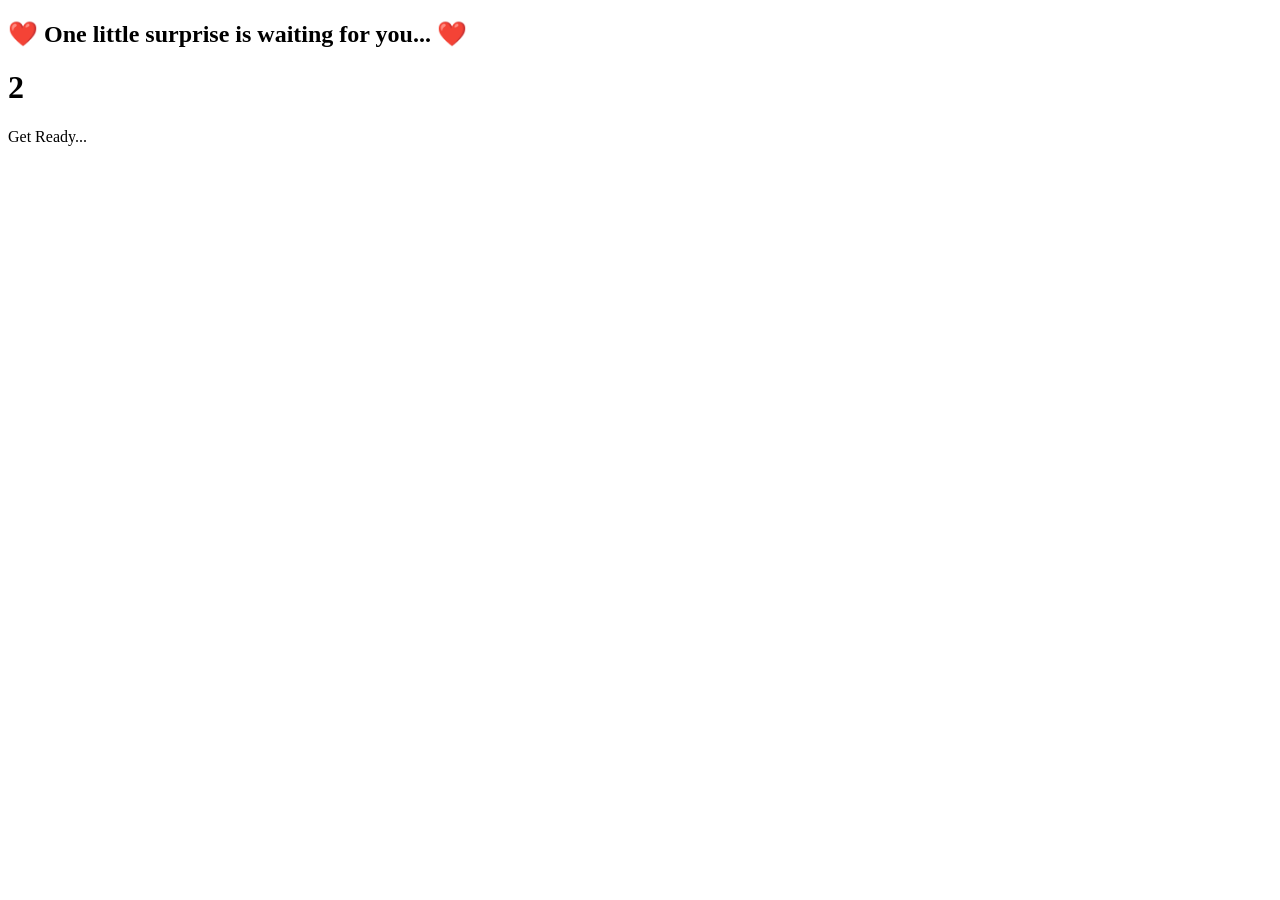
==== countdown.html @ b7610d9a "Create countdown.html" ====
<!DOCTYPE html>
<html lang="en">
<head>
    <meta charset="UTF-8">
    <meta name="viewport" content="width=device-width, initial-scale=1.0">
    <title>Get Ready ❤️</title>

    <link rel="stylesheet" href="style.css">

    <link href="https://fonts.googleapis.com/css2?family=Poppins:wght@300;500;700&display=swap" rel="stylesheet">
</head>

<body class="countdown-page">

<div class="countdown-container">

    <h2 class="smallText">
        ❤️ One little surprise is waiting for you... ❤️
    </h2>

    <h1 id="countdown">3</h1>

    <p class="loading">
        Get Ready...
    </p>

</div>

<script>

let count = 3;

const countdown = document.getElementById("countdown");

const timer = setInterval(() => {

    count--;

    if(count > 0){

        countdown.innerHTML = count;

    }else{

        clearInterval(timer);

        countdown.innerHTML = "💌";

        setTimeout(()=>{

            window.location.href="letter.html";

        },1500);

    }

},1000);

</script>

</body>
</html>
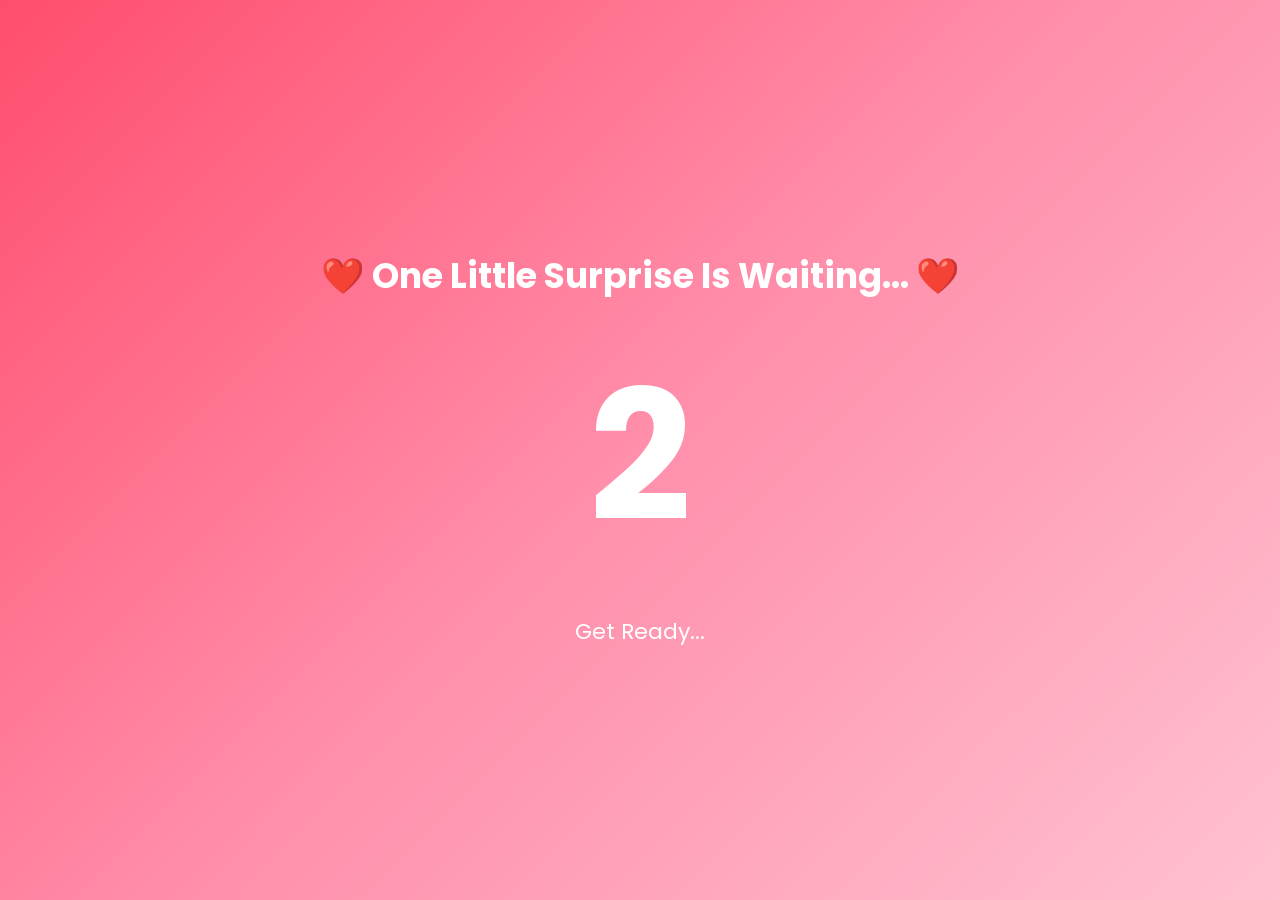
==== commit 0b54c33b: "Update countdown.html" ====
--- a/countdown.html
+++ b/countdown.html
@@ -1,62 +1,141 @@
 <!DOCTYPE html>
 <html lang="en">
 <head>
-    <meta charset="UTF-8">
-    <meta name="viewport" content="width=device-width, initial-scale=1.0">
-    <title>Get Ready ❤️</title>
+<meta charset="UTF-8">
+<meta name="viewport" content="width=device-width, initial-scale=1.0">
 
-    <link rel="stylesheet" href="style.css">
+<title>Get Ready ❤️</title>
 
-    <link href="https://fonts.googleapis.com/css2?family=Poppins:wght@300;500;700&display=swap" rel="stylesheet">
+<link rel="stylesheet" href="style.css">
+
+<style>
+
+body{
+display:flex;
+justify-content:center;
+align-items:center;
+height:100vh;
+background:linear-gradient(135deg,#ff4d6d,#ff8fab,#ffc2d1);
+overflow:hidden;
+color:white;
+}
+
+.box{
+
+text-align:center;
+
+animation:fadeIn 1s;
+
+}
+
+.box h2{
+
+font-size:35px;
+
+margin-bottom:20px;
+
+}
+
+#number{
+
+font-size:180px;
+
+font-weight:bold;
+
+animation:pulse 1s infinite;
+
+}
+
+.loading{
+
+margin-top:20px;
+
+font-size:22px;
+
+}
+
+@keyframes pulse{
+
+0%{
+
+transform:scale(1);
+
+}
+
+50%{
+
+transform:scale(1.2);
+
+}
+
+100%{
+
+transform:scale(1);
+
+}
+
+}
+
+</style>
+
 </head>
 
-<body class="countdown-page">
+<body>
 
-<div class="countdown-container">
+<div class="box">
 
-    <h2 class="smallText">
-        ❤️ One little surprise is waiting for you... ❤️
-    </h2>
+<h2>
 
-    <h1 id="countdown">3</h1>
+❤️ One Little Surprise Is Waiting... ❤️
 
-    <p class="loading">
-        Get Ready...
-    </p>
+</h2>
+
+<div id="number">
+
+3
+
+</div>
+
+<p class="loading">
+
+Get Ready...
+
+</p>
 
 </div>
 
 <script>
 
-let count = 3;
+let count=3;
 
-const countdown = document.getElementById("countdown");
+const number=document.getElementById("number");
 
-const timer = setInterval(() => {
+const timer=setInterval(()=>{
 
-    count--;
+count--;
 
-    if(count > 0){
+if(count>0){
 
-        countdown.innerHTML = count;
+number.innerHTML=count;
 
-    }else{
+}else{
 
-        clearInterval(timer);
+clearInterval(timer);
 
-        countdown.innerHTML = "💌";
+number.innerHTML="💌";
 
-        setTimeout(()=>{
+setTimeout(()=>{
 
-            window.location.href="letter.html";
+window.location.href="letter.html";
 
-        },1500);
+},1500);
 
-    }
+}
 
 },1000);
 
 </script>
 
 </body>
+
 </html>
--- a/style.css
+++ b/style.css
@@ -0,0 +1,180 @@
+@import url('https://fonts.googleapis.com/css2?family=Great+Vibes&family=Poppins:wght@300;400;600;700&display=swap');
+
+*{
+margin:0;
+padding:0;
+box-sizing:border-box;
+font-family:'Poppins',sans-serif;
+}
+
+body{
+background:linear-gradient(135deg,#ff4d6d,#ff8fab,#ffc2d1);
+height:100vh;
+overflow:hidden;
+display:flex;
+justify-content:center;
+align-items:center;
+color:white;
+position:relative;
+}
+
+/* Intro */
+
+#intro{
+position:fixed;
+width:100%;
+height:100%;
+background:#ff4d6d;
+display:flex;
+flex-direction:column;
+justify-content:center;
+align-items:center;
+z-index:999;
+transition:1s;
+}
+
+#intro h1{
+font-size:80px;
+}
+
+#intro h2{
+font-size:35px;
+margin-top:15px;
+}
+
+.trista{
+font-family:'Great Vibes',cursive;
+font-size:70px;
+margin-top:20px;
+}
+
+/* Main */
+
+#main{
+display:none;
+width:90%;
+max-width:800px;
+padding:40px;
+text-align:center;
+background:rgba(255,255,255,.15);
+backdrop-filter:blur(20px);
+border-radius:25px;
+box-shadow:0 15px 40px rgba(0,0,0,.25);
+animation:fadeIn 1.5s;
+}
+
+.title{
+font-family:'Great Vibes',cursive;
+font-size:60px;
+margin-bottom:20px;
+}
+
+.question{
+margin-top:30px;
+font-size:30px;
+}
+
+p{
+margin-top:20px;
+font-size:20px;
+line-height:1.8;
+}
+
+/* Buttons */
+
+.buttons{
+margin-top:35px;
+}
+
+button{
+padding:16px 35px;
+font-size:20px;
+border:none;
+border-radius:50px;
+cursor:pointer;
+margin:15px;
+transition:.4s;
+font-weight:bold;
+}
+
+#yes{
+background:#00c853;
+color:white;
+}
+
+#yes:hover{
+transform:scale(1.1);
+box-shadow:0 0 25px #00ff88;
+}
+
+#no{
+background:#ff1744;
+color:white;
+position:absolute;
+}
+
+/* Floating Hearts */
+
+.heart{
+position:fixed;
+bottom:-30px;
+font-size:25px;
+pointer-events:none;
+animation:floatUp 6s linear forwards;
+}
+
+/* Animations */
+
+@keyframes fadeIn{
+
+from{
+opacity:0;
+transform:translateY(40px);
+}
+
+to{
+opacity:1;
+transform:translateY(0);
+}
+
+}
+
+@keyframes floatUp{
+
+0%{
+transform:translateY(0);
+opacity:1;
+}
+
+100%{
+transform:translateY(-120vh);
+opacity:0;
+}
+
+}
+
+/* Mobile */
+
+@media(max-width:768px){
+
+.title{
+font-size:42px;
+}
+
+.question{
+font-size:22px;
+}
+
+p{
+font-size:18px;
+}
+
+button{
+width:90%;
+}
+
+.trista{
+font-size:50px;
+}
+
+}
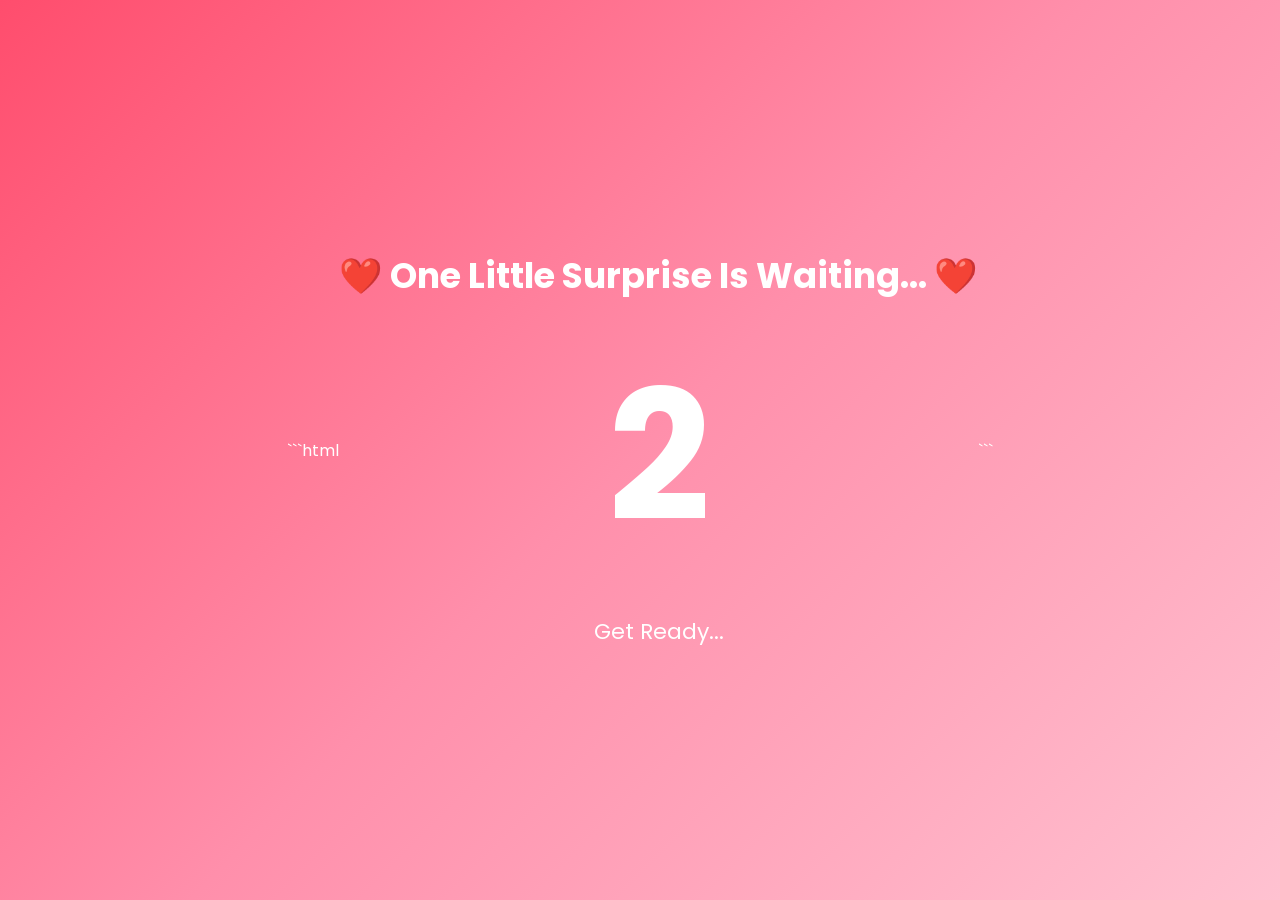
==== commit c7e0b447: "Update countdown.html" ====
--- a/countdown.html
+++ b/countdown.html
@@ -1,141 +1,140 @@
+```html
 <!DOCTYPE html>
 <html lang="en">
+
 <head>
-<meta charset="UTF-8">
-<meta name="viewport" content="width=device-width, initial-scale=1.0">
+    <meta charset="UTF-8">
+    <meta name="viewport" content="width=device-width, initial-scale=1.0">
 
-<title>Get Ready ❤️</title>
+    <title>Get Ready ❤️</title>
 
-<link rel="stylesheet" href="style.css">
+    <link rel="stylesheet" href="style.css">
 
-<style>
+    <style>
 
-body{
-display:flex;
-justify-content:center;
-align-items:center;
-height:100vh;
-background:linear-gradient(135deg,#ff4d6d,#ff8fab,#ffc2d1);
-overflow:hidden;
-color:white;
-}
+        body {
+            display: flex;
+            justify-content: center;
+            align-items: center;
+            height: 100vh;
+            background: linear-gradient(135deg, #ff4d6d, #ff8fab, #ffc2d1);
+            overflow: hidden;
+            color: white;
+        }
 
-.box{
+        .box {
+            text-align: center;
+            animation: fadeIn 1s;
+        }
 
-text-align:center;
+        .box h2 {
+            font-size: 35px;
+            margin-bottom: 20px;
+        }
 
-animation:fadeIn 1s;
+        #number {
+            font-size: 180px;
+            font-weight: bold;
+            animation: pulse 1s infinite;
+        }
 
-}
+        .loading {
+            margin-top: 20px;
+            font-size: 22px;
+        }
 
-.box h2{
+        @keyframes pulse {
 
-font-size:35px;
+            0% {
+                transform: scale(1);
+            }
 
-margin-bottom:20px;
+            50% {
+                transform: scale(1.2);
+            }
 
-}
+            100% {
+                transform: scale(1);
+            }
 
-#number{
+        }
 
-font-size:180px;
-
-font-weight:bold;
-
-animation:pulse 1s infinite;
-
-}
-
-.loading{
-
-margin-top:20px;
-
-font-size:22px;
-
-}
-
-@keyframes pulse{
-
-0%{
-
-transform:scale(1);
-
-}
-
-50%{
-
-transform:scale(1.2);
-
-}
-
-100%{
-
-transform:scale(1);
-
-}
-
-}
-
-</style>
+    </style>
 
 </head>
 
 <body>
 
-<div class="box">
+    <!-- Romantic Background Music -->
+    <audio id="bgMusic" autoplay loop>
+        <source src="https://orangefreesounds.com/wp-content/uploads/2025/04/Emotional-romantic-piano-music.mp3" type="audio/mpeg">
+        Your browser does not support the audio element.
+    </audio>
 
-<h2>
+    <div class="box">
 
-❤️ One Little Surprise Is Waiting... ❤️
+        <h2>
+            ❤️ One Little Surprise Is Waiting... ❤️
+        </h2>
 
-</h2>
+        <div id="number">
+            3
+        </div>
 
-<div id="number">
+        <p class="loading">
+            Get Ready...
+        </p>
 
-3
+    </div>
 
-</div>
+    <script>
 
-<p class="loading">
+        const bgMusic = document.getElementById("bgMusic");
 
-Get Ready...
+        // Soft romantic volume
+        bgMusic.volume = 0.25;
 
-</p>
+        // Try to play automatically
+        bgMusic.play().catch(() => {});
 
-</div>
+        // Start music after first interaction if autoplay is blocked
+        document.addEventListener("click", function startMusic() {
+            bgMusic.play().catch(() => {});
+        }, { once: true });
 
-<script>
 
-let count=3;
+        // Countdown
+        let count = 3;
 
-const number=document.getElementById("number");
+        const number = document.getElementById("number");
 
-const timer=setInterval(()=>{
+        const timer = setInterval(() => {
 
-count--;
+            count--;
 
-if(count>0){
+            if (count > 0) {
 
-number.innerHTML=count;
+                number.innerHTML = count;
 
-}else{
+            } else {
 
-clearInterval(timer);
+                clearInterval(timer);
 
-number.innerHTML="💌";
+                number.innerHTML = "💌";
 
-setTimeout(()=>{
+                setTimeout(() => {
 
-window.location.href="letter.html";
+                    window.location.href = "letter.html";
 
-},1500);
+                }, 1500);
 
-}
+            }
 
-},1000);
+        }, 1000);
 
-</script>
+    </script>
 
 </body>
 
 </html>
+```
--- a/style.css
+++ b/style.css
@@ -1,180 +1,218 @@
 @import url('https://fonts.googleapis.com/css2?family=Great+Vibes&family=Poppins:wght@300;400;600;700&display=swap');
 
 *{
-margin:0;
-padding:0;
-box-sizing:border-box;
-font-family:'Poppins',sans-serif;
+    margin:0;
+    padding:0;
+    box-sizing:border-box;
+    font-family:'Poppins',sans-serif;
 }
 
 body{
-background:linear-gradient(135deg,#ff4d6d,#ff8fab,#ffc2d1);
-height:100vh;
-overflow:hidden;
-display:flex;
-justify-content:center;
-align-items:center;
-color:white;
-position:relative;
-}
-
-/* Intro */
+    background:linear-gradient(135deg,#ff4d6d,#ff8fab,#ffc2d1);
+    color:white;
+    position:relative;
+    overflow-x:hidden;
+}
+
+/* ===============================
+   HOME PAGE
+================================== */
+
+body.home-page{
+    min-height:100vh;
+    display:flex;
+    justify-content:center;
+    align-items:center;
+    overflow:hidden;
+}
+
+/* ===============================
+   SURPRISE PAGE
+================================== */
+
+body.surprise-page{
+    min-height:100vh;
+    overflow-y:auto;
+    overflow-x:hidden;
+    display:block;
+}
+
+body.surprise-page .container{
+    width:90%;
+    max-width:900px;
+    margin:auto;
+    padding:60px 20px 250px;
+}
+
+/* ===============================
+   INTRO
+================================== */
 
 #intro{
-position:fixed;
-width:100%;
-height:100%;
-background:#ff4d6d;
-display:flex;
-flex-direction:column;
-justify-content:center;
-align-items:center;
-z-index:999;
-transition:1s;
+    position:fixed;
+    width:100%;
+    height:100%;
+    background:#ff4d6d;
+    display:flex;
+    flex-direction:column;
+    justify-content:center;
+    align-items:center;
+    z-index:999;
+    transition:1s;
 }
 
 #intro h1{
-font-size:80px;
+    font-size:80px;
 }
 
 #intro h2{
-font-size:35px;
-margin-top:15px;
+    font-size:35px;
+    margin-top:15px;
 }
 
 .trista{
-font-family:'Great Vibes',cursive;
-font-size:70px;
-margin-top:20px;
-}
-
-/* Main */
+    font-family:'Great Vibes',cursive;
+    font-size:70px;
+    margin-top:20px;
+}
+
+/* ===============================
+   MAIN CARD
+================================== */
 
 #main{
-display:none;
-width:90%;
-max-width:800px;
-padding:40px;
-text-align:center;
-background:rgba(255,255,255,.15);
-backdrop-filter:blur(20px);
-border-radius:25px;
-box-shadow:0 15px 40px rgba(0,0,0,.25);
-animation:fadeIn 1.5s;
+    display:none;
+    width:90%;
+    max-width:800px;
+    padding:40px;
+    text-align:center;
+    background:rgba(255,255,255,.15);
+    backdrop-filter:blur(20px);
+    border-radius:25px;
+    box-shadow:0 15px 40px rgba(0,0,0,.25);
+    animation:fadeIn 1.5s;
 }
 
 .title{
-font-family:'Great Vibes',cursive;
-font-size:60px;
-margin-bottom:20px;
+    font-family:'Great Vibes',cursive;
+    font-size:60px;
+    margin-bottom:20px;
 }
 
 .question{
-margin-top:30px;
-font-size:30px;
+    margin-top:30px;
+    font-size:30px;
 }
 
 p{
-margin-top:20px;
-font-size:20px;
-line-height:1.8;
-}
-
-/* Buttons */
+    margin-top:20px;
+    font-size:20px;
+    line-height:1.8;
+}
+
+/* ===============================
+   BUTTONS
+================================== */
 
 .buttons{
-margin-top:35px;
+    margin-top:35px;
 }
 
 button{
-padding:16px 35px;
-font-size:20px;
-border:none;
-border-radius:50px;
-cursor:pointer;
-margin:15px;
-transition:.4s;
-font-weight:bold;
+    padding:16px 35px;
+    font-size:20px;
+    border:none;
+    border-radius:50px;
+    cursor:pointer;
+    margin:15px;
+    transition:.4s;
+    font-weight:bold;
 }
 
 #yes{
-background:#00c853;
-color:white;
+    background:#00c853;
+    color:white;
 }
 
 #yes:hover{
-transform:scale(1.1);
-box-shadow:0 0 25px #00ff88;
+    transform:scale(1.1);
+    box-shadow:0 0 25px #00ff88;
 }
 
 #no{
-background:#ff1744;
-color:white;
-position:absolute;
-}
-
-/* Floating Hearts */
+    background:#ff1744;
+    color:white;
+    position:absolute;
+}
+
+/* ===============================
+   FLOATING HEARTS
+================================== */
 
 .heart{
-position:fixed;
-bottom:-30px;
-font-size:25px;
-pointer-events:none;
-animation:floatUp 6s linear forwards;
-}
-
-/* Animations */
+    position:fixed;
+    bottom:-30px;
+    font-size:25px;
+    pointer-events:none;
+    animation:floatUp 6s linear forwards;
+}
+
+/* ===============================
+   ANIMATIONS
+================================== */
 
 @keyframes fadeIn{
 
-from{
-opacity:0;
-transform:translateY(40px);
-}
-
-to{
-opacity:1;
-transform:translateY(0);
-}
+    from{
+        opacity:0;
+        transform:translateY(40px);
+    }
+
+    to{
+        opacity:1;
+        transform:translateY(0);
+    }
 
 }
 
 @keyframes floatUp{
 
-0%{
-transform:translateY(0);
-opacity:1;
-}
-
-100%{
-transform:translateY(-120vh);
-opacity:0;
-}
-
-}
-
-/* Mobile */
+    0%{
+        transform:translateY(0);
+        opacity:1;
+    }
+
+    100%{
+        transform:translateY(-120vh);
+        opacity:0;
+    }
+
+}
+
+/* ===============================
+   MOBILE
+================================== */
 
 @media(max-width:768px){
 
 .title{
-font-size:42px;
+    font-size:42px;
 }
 
 .question{
-font-size:22px;
+    font-size:22px;
 }
 
 p{
-font-size:18px;
+    font-size:18px;
 }
 
 button{
-width:90%;
+    width:90%;
 }
 
 .trista{
-font-size:50px;
-}
-
-}
+    font-size:50px;
+}
+
+}
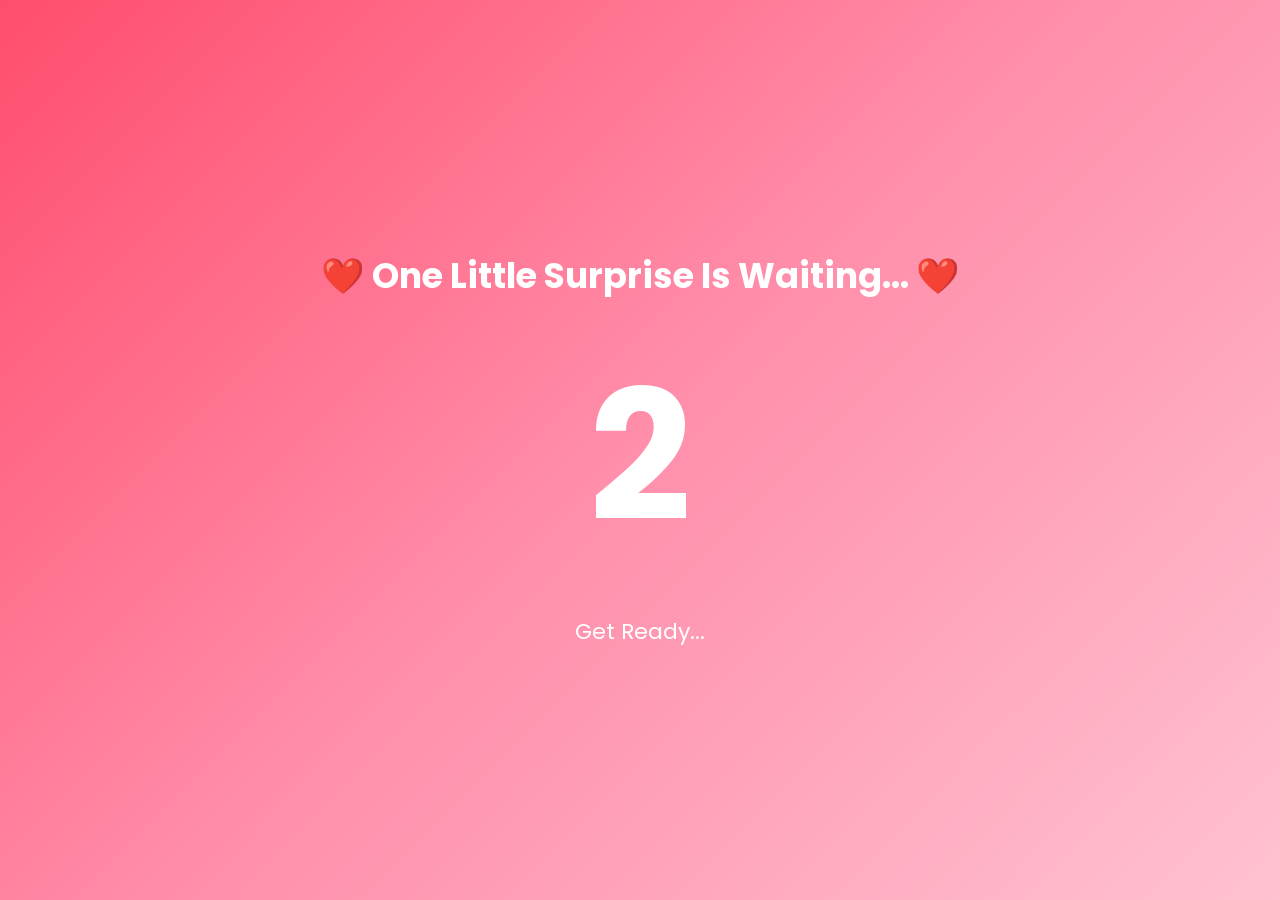
==== commit f293e37c: "Update countdown.html" ====
--- a/countdown.html
+++ b/countdown.html
@@ -1,140 +1,141 @@
-```html
 <!DOCTYPE html>
 <html lang="en">
+<head>
+<meta charset="UTF-8">
+<meta name="viewport" content="width=device-width, initial-scale=1.0">
 
-<head>
-    <meta charset="UTF-8">
-    <meta name="viewport" content="width=device-width, initial-scale=1.0">
+<title>Get Ready ❤️</title>
 
-    <title>Get Ready ❤️</title>
+<link rel="stylesheet" href="style.css">
 
-    <link rel="stylesheet" href="style.css">
+<style>
 
-    <style>
+body{
+display:flex;
+justify-content:center;
+align-items:center;
+height:100vh;
+background:linear-gradient(135deg,#ff4d6d,#ff8fab,#ffc2d1);
+overflow:hidden;
+color:white;
+}
 
-        body {
-            display: flex;
-            justify-content: center;
-            align-items: center;
-            height: 100vh;
-            background: linear-gradient(135deg, #ff4d6d, #ff8fab, #ffc2d1);
-            overflow: hidden;
-            color: white;
-        }
+.box{
 
-        .box {
-            text-align: center;
-            animation: fadeIn 1s;
-        }
+text-align:center;
 
-        .box h2 {
-            font-size: 35px;
-            margin-bottom: 20px;
-        }
+animation:fadeIn 1s;
 
-        #number {
-            font-size: 180px;
-            font-weight: bold;
-            animation: pulse 1s infinite;
-        }
+}
 
-        .loading {
-            margin-top: 20px;
-            font-size: 22px;
-        }
+.box h2{
 
-        @keyframes pulse {
+font-size:35px;
 
-            0% {
-                transform: scale(1);
-            }
+margin-bottom:20px;
 
-            50% {
-                transform: scale(1.2);
-            }
+}
 
-            100% {
-                transform: scale(1);
-            }
+#number{
 
-        }
+font-size:180px;
 
-    </style>
+font-weight:bold;
+
+animation:pulse 1s infinite;
+
+}
+
+.loading{
+
+margin-top:20px;
+
+font-size:22px;
+
+}
+
+@keyframes pulse{
+
+0%{
+
+transform:scale(1);
+
+}
+
+50%{
+
+transform:scale(1.2);
+
+}
+
+100%{
+
+transform:scale(1);
+
+}
+
+}
+
+</style>
 
 </head>
 
 <body>
 
-    <!-- Romantic Background Music -->
-    <audio id="bgMusic" autoplay loop>
-        <source src="https://orangefreesounds.com/wp-content/uploads/2025/04/Emotional-romantic-piano-music.mp3" type="audio/mpeg">
-        Your browser does not support the audio element.
-    </audio>
+<div class="box">
 
-    <div class="box">
+<h2>
 
-        <h2>
-            ❤️ One Little Surprise Is Waiting... ❤️
-        </h2>
+❤️ One Little Surprise Is Waiting... ❤️
 
-        <div id="number">
-            3
-        </div>
+</h2>
 
-        <p class="loading">
-            Get Ready...
-        </p>
+<div id="number">
 
-    </div>
+3
 
-    <script>
+</div>
 
-        const bgMusic = document.getElementById("bgMusic");
+<p class="loading">
 
-        // Soft romantic volume
-        bgMusic.volume = 0.25;
+Get Ready...
 
-        // Try to play automatically
-        bgMusic.play().catch(() => {});
+</p>
 
-        // Start music after first interaction if autoplay is blocked
-        document.addEventListener("click", function startMusic() {
-            bgMusic.play().catch(() => {});
-        }, { once: true });
+</div>
 
+<script>
 
-        // Countdown
-        let count = 3;
+let count=3;
 
-        const number = document.getElementById("number");
+const number=document.getElementById("number");
 
-        const timer = setInterval(() => {
+const timer=setInterval(()=>{
 
-            count--;
+count--;
 
-            if (count > 0) {
+if(count>0){
 
-                number.innerHTML = count;
+number.innerHTML=count;
 
-            } else {
+}else{
 
-                clearInterval(timer);
+clearInterval(timer);
 
-                number.innerHTML = "💌";
+number.innerHTML="💌";
 
-                setTimeout(() => {
+setTimeout(()=>{
 
-                    window.location.href = "letter.html";
+window.location.href="letter.html";
 
-                }, 1500);
+},1500);
 
-            }
+}
 
-        }, 1000);
+},1000);
 
-    </script>
+</script>
 
 </body>
 
 </html>
-```
